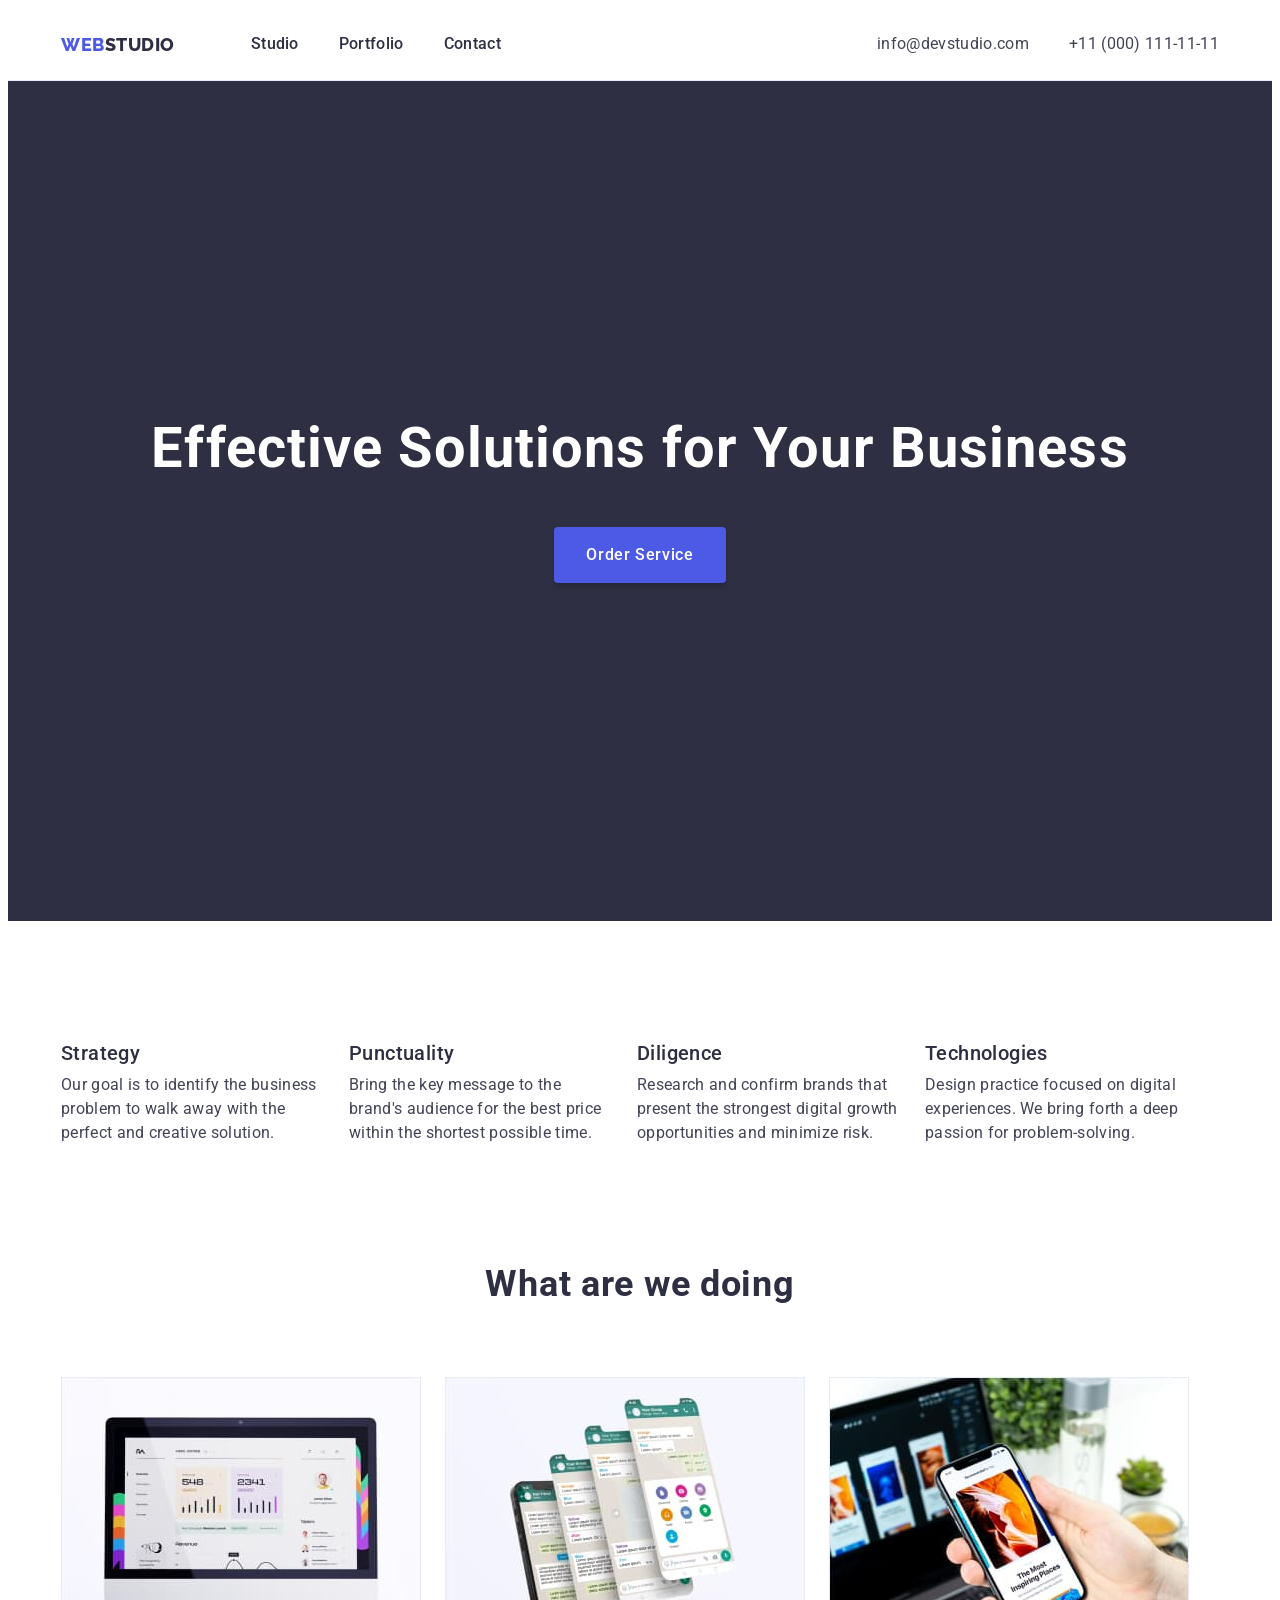
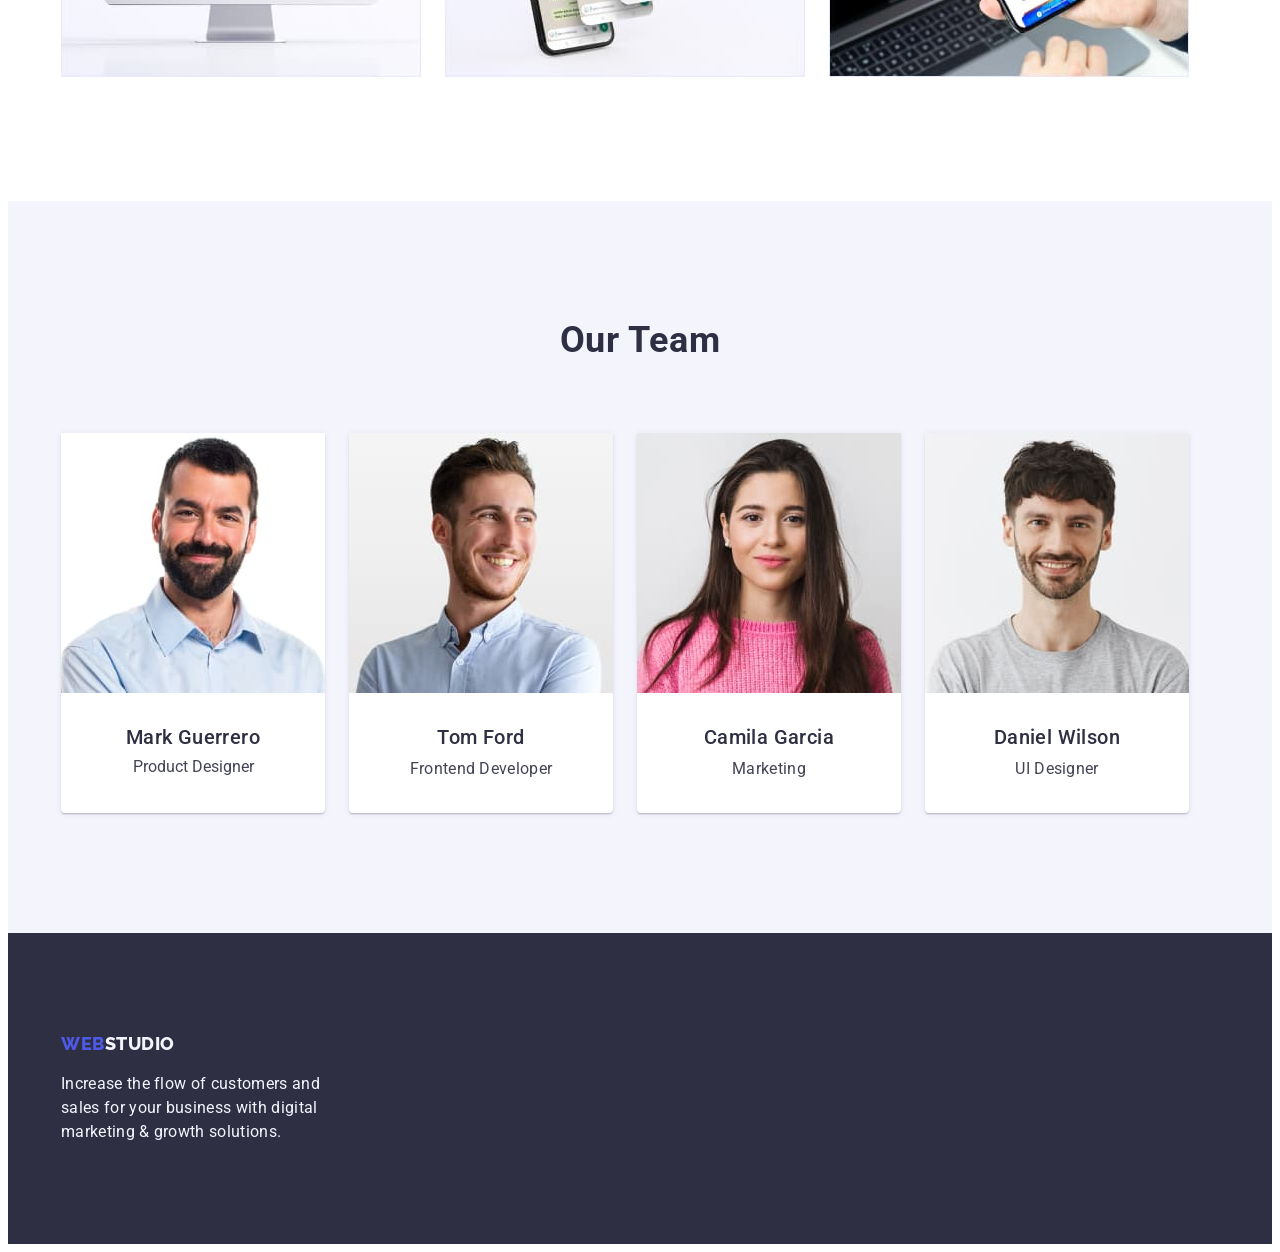
==== index.html @ 2112d513 "Update index.html" ====
<!DOCTYPE html>
<html lang="en">
  <head>
    <meta charset="UTF-8" />
    <meta name="viewport" content="width=device-width, initial-scale=1.0" />
    <link rel="stylesheet" href="css/styles.css" />
    <link
      href="https://fonts.googleapis.com/css2?family=Raleway:wght@800&family=Roboto:wght@400;500;700;900&display=swap"
      rel="stylesheet"
    />
    <link
      rel="stylesheet"
      href="/node_modules/modern-normalize/modern-normalize.css"
    />
    <title>Webstudio - Home Page</title>
  </head>
  <body>
    <header>
      <div class="container">
        <a class="logo" href="./">Web<span class="accent">Studio</span> </a>
        <nav>
          <ul class="nav-links">
            <li class="text-m-500">
              <a class="link" href="./studio">Studio</a>
            </li>
            <li class="text-m-500">
              <a class="link" href="./portfolio">Portfolio</a>
            </li>
            <li class="text-m-500">
              <a a class="link" href="./contact">Contact</a>
            </li>
          </ul>
        </nav>
        <ul class="contact">
          <li class="text-m">
            <a class="link" href="mailto:info@devstudio.com"
              >info@devstudio.com</a
            >
          </li>
          <li class="text-m">
            <a class="link" href="tel:+11(000)111-11-11">+11 (000) 111-11-11</a>
          </li>
        </ul>
      </div>
    </header>
    <main>
      <section class="hero section">
        <h1 class="header-xl">Effective Solutions for Your Business</h1>
        <button class="hero-button text-btn" type="button">
          Order Service
        </button>
      </section>
      <section class="strong-sides section">
        <div class="container">
          <ul>
            <li class="strong-side">
              <h3 class="header-s">Strategy</h3>
              <p class="text-m">
                Our goal is to identify the business problem to walk away with
                the perfect and creative solution.
              </p>
            </li>
            <li class="strong-side">
              <h3 class="header-s">Punctuality</h3>
              <p class="text-m">
                Bring the key message to the brand's audience for the best price
                within the shortest possible time.
              </p>
            </li>
            <li class="strong-side">
              <h3 class="header-s">Diligence</h3>
              <p class="text-m">
                Research and confirm brands that present the strongest digital
                growth opportunities and minimize risk.
              </p>
            </li>
            <li class="strong-side">
              <h3 class="header-s">Technologies</h3>
              <p class="text-m">
                Design practice focused on digital experiences. We bring forth a
                deep passion for problem-solving.
              </p>
            </li>
          </ul>
        </div>
      </section>
      <section class="our-job section">
        <div class="container">
        <h2 class="header-m">What are we doing</h2>
        <ul class="our-job-container">
          <li>
            <img
              width="360"
              height="300"
              src="./images/img1.jpg"
              alt="The image depicts a computer monitor screen with an open application in the background."
            />
          </li>
          <li>
            <img
              width="360"
              height="300"
              src="./images/img2.jpg"
              alt="The cross-section of the WhatsApp application on a phone."
            />
          </li>
          <li>
            <img
              width="360"
              height="300"
              src="./images/img3.jpg"
              alt="The person holding a phone with an open web page. In the background, a website design is visible in a graphic design program."
            />
          </li>
        </ul>
      </section>
      <section class="team-presentation section">
        <div class="container">
        <h2 class="header-m">Our Team</h2>
        <ul>
          <li class="team-member">
            <img
              width="264"
              height="260"
              src="./images/img4.jpg"
              alt="Mark Guerrero, product designer"
            />
            <div class="team-member-text">
              <h3 class="header-s">Mark Guerrero</h3>
              <p>Product Designer</p>
            </div>
          </li>
          <li class="team-member">
            <img
              width="264"
              height="260"
              src="./images/img5.jpg"
              alt="Tom Ford, frontend developer"
            />
            <div class="team-member-text">
              <h3 class="header-s">Tom Ford</h3>
              <p class="text-m">Frontend Developer</p>
            </div>
          </li>
          <li class="team-member">
            <img
              width="264"
              height="260"
              src="./images/img6.jpg"
              alt="Camila Gracia, marketing"
            />
            <div class="team-member-text">
              <h3 class="header-s">Camila Garcia</h3>
              <p class="text-m">Marketing</p>
            </div>
          </li>
          <li class="team-member">
            <img
              width="264"
              height="260"
              src="./images/img7.jpg"
              alt="Daniel Wilson, UI designer"
            />
            <div class="team-member-text">
              <h3 class="header-s">Daniel Wilson</h3>
              <p class="text-m">UI Designer</p>
            </div>
          </li>
        </ul>
      </div>
    </div>
      </section>
    </main>
    <footer class="footer">
      <div class="container">
      <a class="logo" href="./">Web<span class="accent">Studio</span> </a>
      <p class="text-m footer-text">
        Increase the flow of customers and sales for your business with digital
        marketing & growth solutions.
      </p>
    </div>
    </footer>
  </body>
</html>
---- css/styles.css ----
/* Variables */
:root {
  --iris: #4d5ae5; /* Primary Brand*/
  --ocean: #404bbf; /* Pressed state*/
  --navyblue: #2e2f42; /* Dark*/
  --green: #31d0aa; /* Success*/
  --slate: #434455; /* Text*/
  --lightslate: #8e8f99; /* Subtle text*/
  --cornflower: #e7e9fc; /* Accent*/
  --cloud: #f4f4fd; /* Light*/
  --navybluemodal: #2e2f4266; /* Modal overlay*/
  --grey: #2e2f42; /* Hero background*/
  --white: #fff; /* White background*/
  --dairy: #fcfcfc; /* Modal background*/
}

/* Reset styles */

ul {
  list-style: none;
  margin: 0;
  padding: 0;
}
p {
  margin: 0;
}
h1,
h2,
h3,
h4,
h5,
h6 {
  margin: 0;
}

/* Typography */
.header-xl {
  font-family: "Roboto", sans-serif;
  font-size: 56px;
  font-weight: 700;
  line-height: 1.07;
  letter-spacing: 1.12px;
  text-align: center;
}
.header-m {
  font-family: "Roboto", sans-serif;
  font-size: 36px;
  font-weight: 700;
  line-height: 1.11;
  letter-spacing: 0.72px;
  color: var(--navyblue);
  text-align: center;
}
.header-s {
  font-family: "Roboto", sans-serif;
  font-size: 20px;
  font-weight: 500;
  line-height: 1.2;
  letter-spacing: 0.4px;
  color: var(--navyblue);
}
.text-m {
  font-family: "Roboto", sans-serif;
  font-size: 16px;
  line-height: 1.5;
  letter-spacing: 0.32px;
  color: var(--slate, #434455);
}
.text-s {
  font-family: "Roboto", sans-serif;
  font-size: 12px;
  line-height: 1.16;
  letter-spacing: 0.48px;
}
.text-m-500 {
  font-family: "Roboto", sans-serif;
  font-weight: 500;
  font-size: 16px;
  line-height: 1.5;
  letter-spacing: 0.32px;
}
.text-btn {
  font-family: "Roboto", sans-serif;
  font-weight: 500;
  font-size: 16px;
  line-height: 1.5;
  letter-spacing: 0.64px;
}
.text-link {
  font-family: "Roboto", sans-serif;
  font-size: 12px;
  line-height: 1.33;
  letter-spacing: 0.48px;
  text-decoration: underline;
}

/* Main CSS */

/* Global styles */

body {
  font-family: "Roboto", sans-serif;
  color: var(--navyblue);
}
.container {
  width: 100%;
  max-width: 1158px;
  padding: 0 15px;
  margin: 0 auto;
}
header {
  height: 72px;
  border-bottom: 1px solid var(--cornflower, #e7e9fc);
  background: var(--white, #fff);
}
header .container {
  height: 100%;
  display: flex;
  margin: 0 auto;
  align-items: center;
}
/* img {
  width: 100%;
} */

.hero-button,
.filter-button {
  cursor: pointer;
}

.logo {
  font-family: "Raleway", sans-serif;
  text-decoration: none;
  color: var(--iris);
  font-size: 18px;
  font-weight: 800;
  line-height: 21px;
  letter-spacing: 0.54px;
  text-transform: uppercase;
}
.logo .accent {
  color: var(--navyblue);
}
.nav-links {
  padding: 0;
  margin: 0;
  list-style: none;
  display: flex;
  gap: 40px;
  margin-left: 76px;
}

.nav-links .link {
  text-decoration: none;
  color: var(--navyblue);
}

.nav-links .link:hover {
  color: var(--ocean);
}
.nav-links .link:focus {
  color: var(--ocean);
}
.contact {
  padding: 0;
  margin: 0;
  list-style: none;
  display: flex;
  gap: 40px;
  margin-left: auto;
}
.contact .link {
  text-decoration: none;
  color: var(--slate);
}
.contact .link:hover,
.contact .link:focus {
  color: var(--ocean, #404bbf);
}

.footer {
  background-color: var(--navyblue);
  padding-block: 100px;
}
.footer > .container {
  display: flex;
  flex-direction: column;
  gap: 18px;
}
.footer .logo .accent {
  color: var(--cloud);
}
.footer .footer-text {
  color: var(--cloud);
  width: 264px;
}
.section {
  padding-block: 120px;
}

/* Home */
.hero {
  background-color: var(--navyblue);
  display: flex;
  flex-direction: column;
  justify-content: center;
  align-items: center;
  gap: 48px;
  height: 600px;
}
.hero .header-xl {
  color: var(--white, #fff);
  margin: 0;
}
.hero .hero-button {
  color: var(--white);
  border: none;
  padding: 16px 32px;
  border-radius: 4px;
  background: var(--iris, #4d5ae5);
  box-shadow: 0px 4px 4px 0px rgba(0, 0, 0, 0.15);
}
.hero .hero-button:hover,
.hero .hero-button:focus {
  background: var(--ocean, #404bbf);
}
.team-presentation {
  background-color: var(--cloud);
}
.team-member .team-member-text h3 {
  color: var(--navyblue, #2e2f42);
}
.team-member .team-member-text p {
  color: var(--slate, #434455);
}
.strong-sides {
  width: 100%;
}
.strong-side {
  display: flex;
  flex-direction: column;
  gap: 8px;
}
.strong-sides ul {
  display: flex;
  justify-content: center;
  gap: 24px;
}
.strong-sides ul .strong-side {
  width: 264px;
}
.strong-sides .container {
  display: flex;
}
.our-job {
  padding-top: 0;
}
.our-job > .container {
  display: flex;
  flex-direction: column;
  gap: 72px;
}
.our-job > .container > .our-job-container {
  display: flex;
  gap: 24px;
}

.team-presentation > .container {
  display: flex;
  flex-direction: column;
  gap: 72px;
}
.team-presentation > .container > ul {
  display: flex;
  gap: 24px;
}
.team-member {
  display: flex;
  flex-direction: column;
  gap: 32px;
  background-color: white;
  padding-bottom: 32px;
  border-radius: 0px 0px 4px 4px;
  background: var(--white, #fff);
  box-shadow: 0px 2px 1px 0px rgba(46, 47, 66, 0.08),
    0px 1px 1px 0px rgba(46, 47, 66, 0.16),
    0px 1px 6px 0px rgba(46, 47, 66, 0.08);
}
.team-member > .team-member-text {
  display: flex;
  flex-direction: column;
  gap: 8px;
  justify-content: center;
  align-items: center;
}

/* Portfolio */
.filters {
  list-style: none;
  display: flex;
  gap: 24px;
}
.filters .filter-button {
  padding: 12px 24px;
  color: var(--iris);
  border-radius: 4px;
  border: 1px solid var(--cornflower, #e7e9fc);
  background: var(--cloud, #f4f4fd);
}
.filters .filter-button:hover,
.filters .filter-button:focus {
  color: var(--white, #fff);
  background: var(--ocean, #404bbf);
  box-shadow: 0px 2px 2px 0px rgba(0, 0, 0, 0.12),
    0px 2px 1px 0px rgba(0, 0, 0, 0.08), 0px 3px 1px 0px rgba(0, 0, 0, 0.1);
}
.projects {
  padding-top: 96px;
  padding-bottom: 120px;
}
.projects > .container {
  display: flex;
  flex-direction: column;
  gap: 72px;

  align-items: center;
}
.projects-container {
  display: grid;
  grid-template-columns: repeat(3, 1fr);
  grid-template-rows: repeat(3, 1fr);
  row-gap: 48px;
  column-gap: 24px;
}
.projects-container > .project {
  display: flex;
  width: 360px;
  padding-bottom: 32px;
  flex-direction: column;
  align-items: flex-start;
  gap: 32px;
  flex-shrink: 0;
  border: 1px solid var(--cornflower, #e7e9fc);
  background: var(--white, #fff);
}
.projects-container > .project > .project-text {
  display: flex;
  padding: 0px 16px;
  flex-direction: column;
  justify-content: center;
  align-items: flex-start;
  gap: 8px;
  align-self: stretch;
}
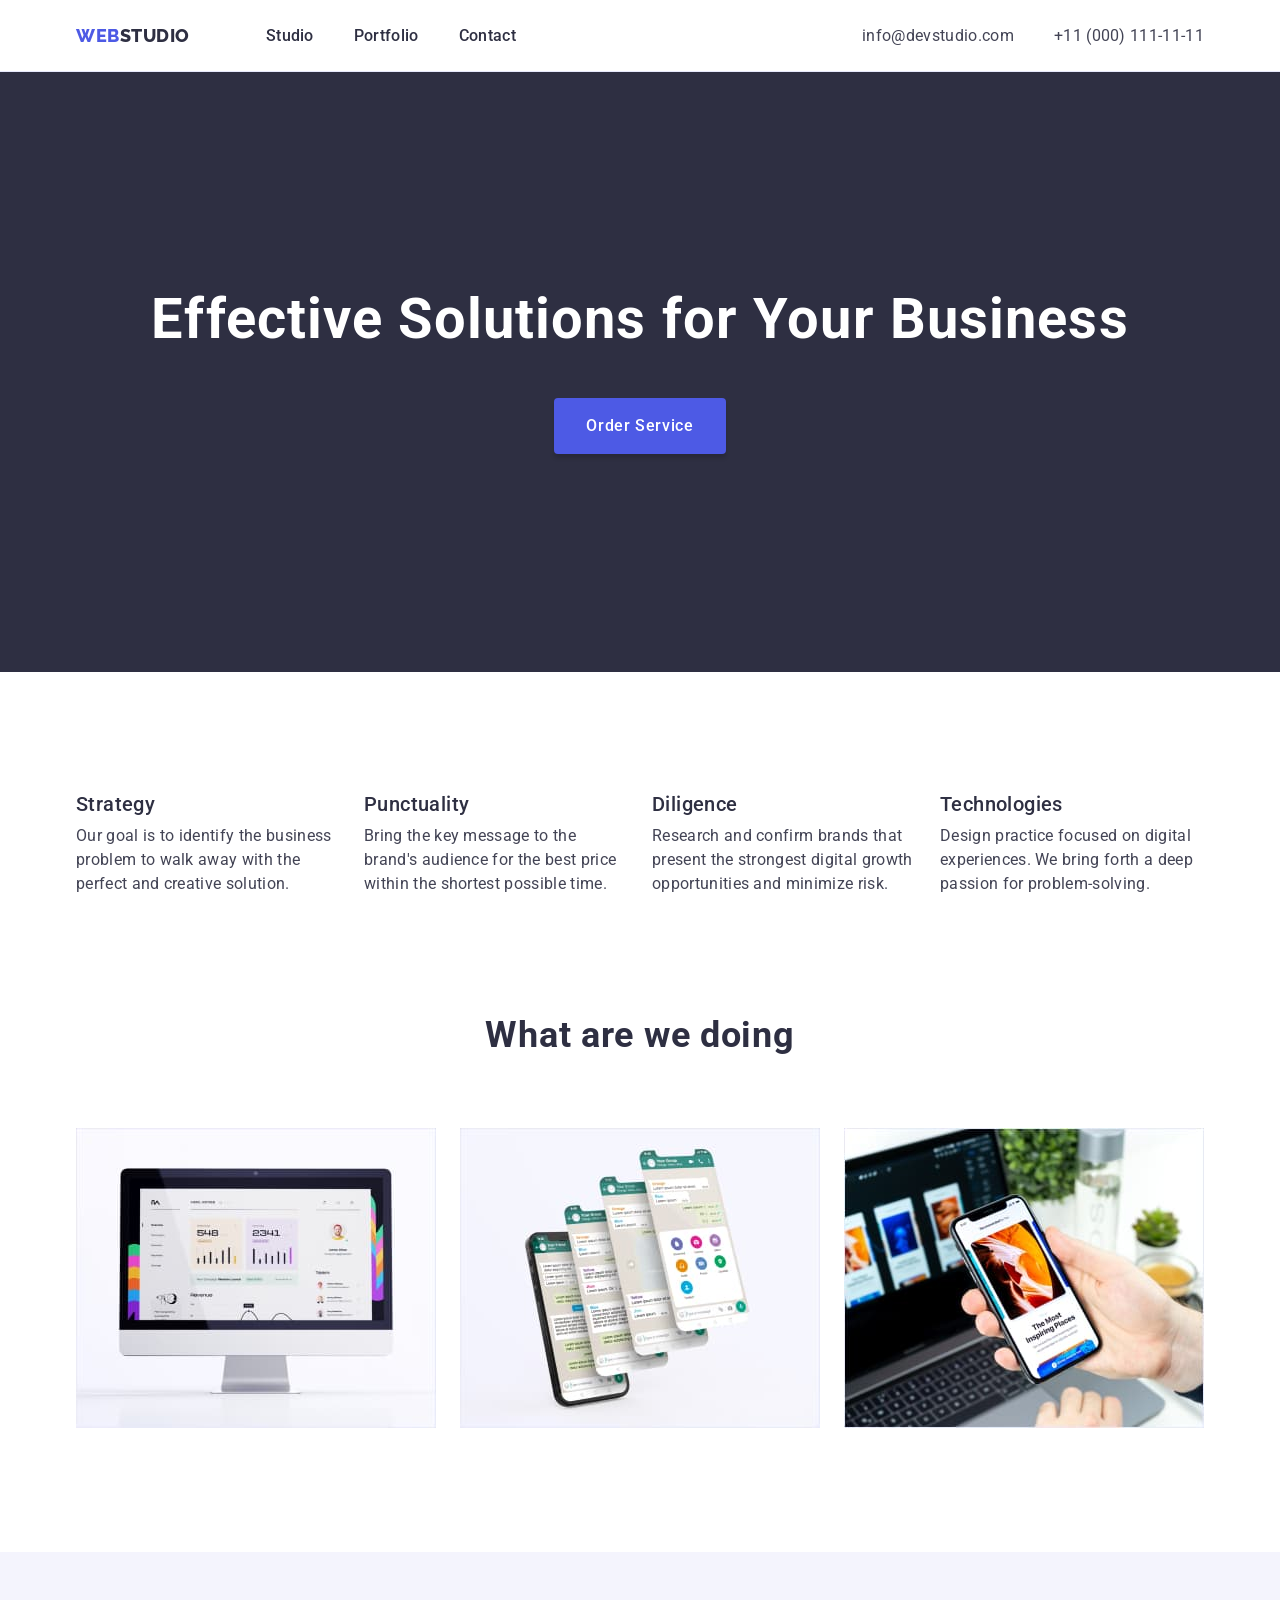
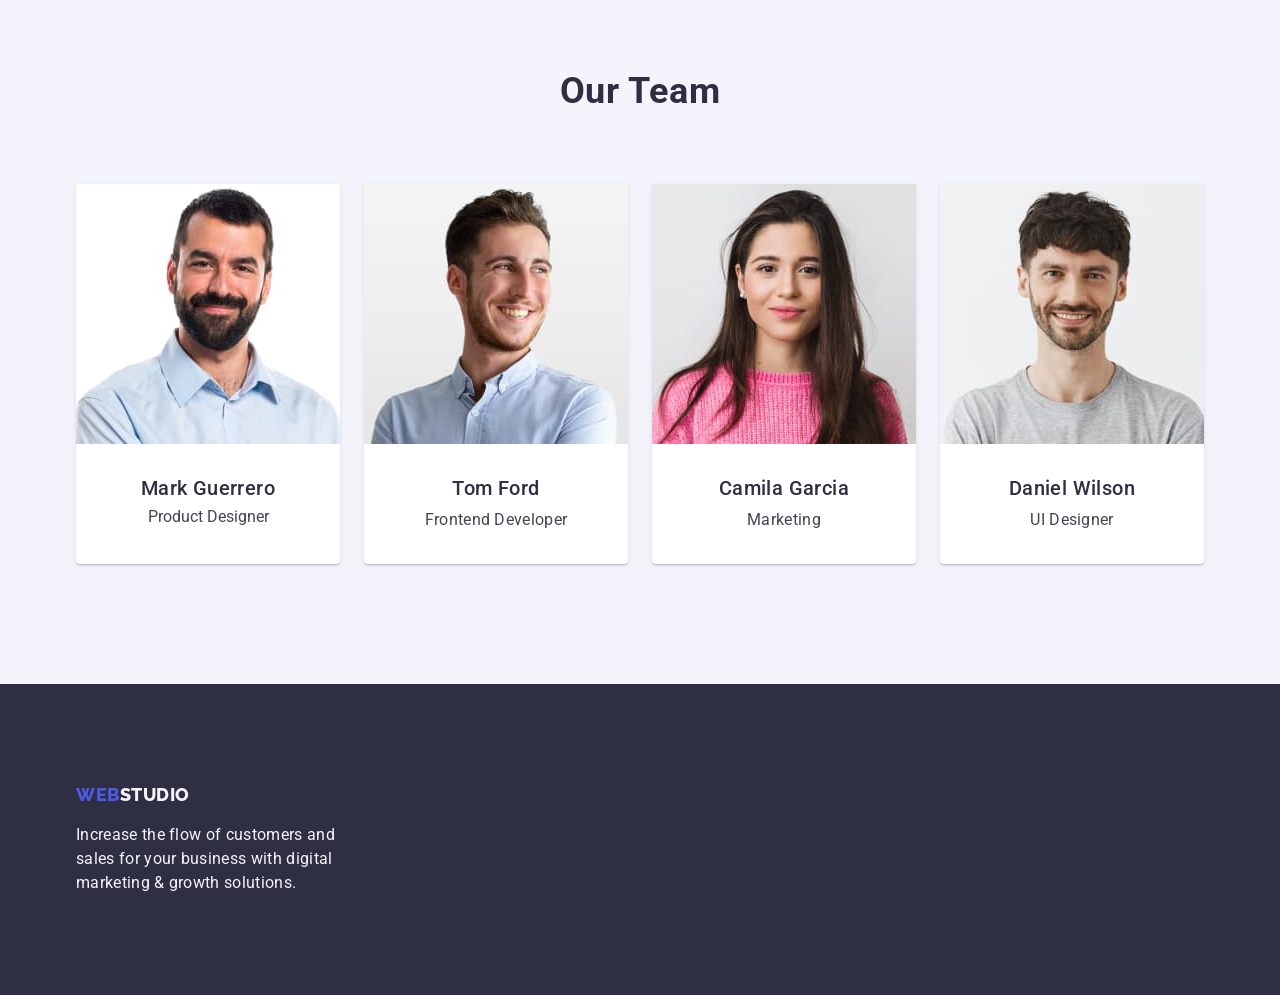
==== commit cd9b8972: "modern normalize" ====
--- a/index.html
+++ b/index.html
@@ -3,15 +3,15 @@
   <head>
     <meta charset="UTF-8" />
     <meta name="viewport" content="width=device-width, initial-scale=1.0" />
+    <link href="
+https://cdn.jsdelivr.net/npm/modern-normalize@2.0.0/modern-normalize.min.css
+" rel="stylesheet">
     <link rel="stylesheet" href="css/styles.css" />
     <link
       href="https://fonts.googleapis.com/css2?family=Raleway:wght@800&family=Roboto:wght@400;500;700;900&display=swap"
       rel="stylesheet"
     />
-    <link
-      rel="stylesheet"
-      href="/node_modules/modern-normalize/modern-normalize.css"
-    />
+    
     <title>Webstudio - Home Page</title>
   </head>
   <body>
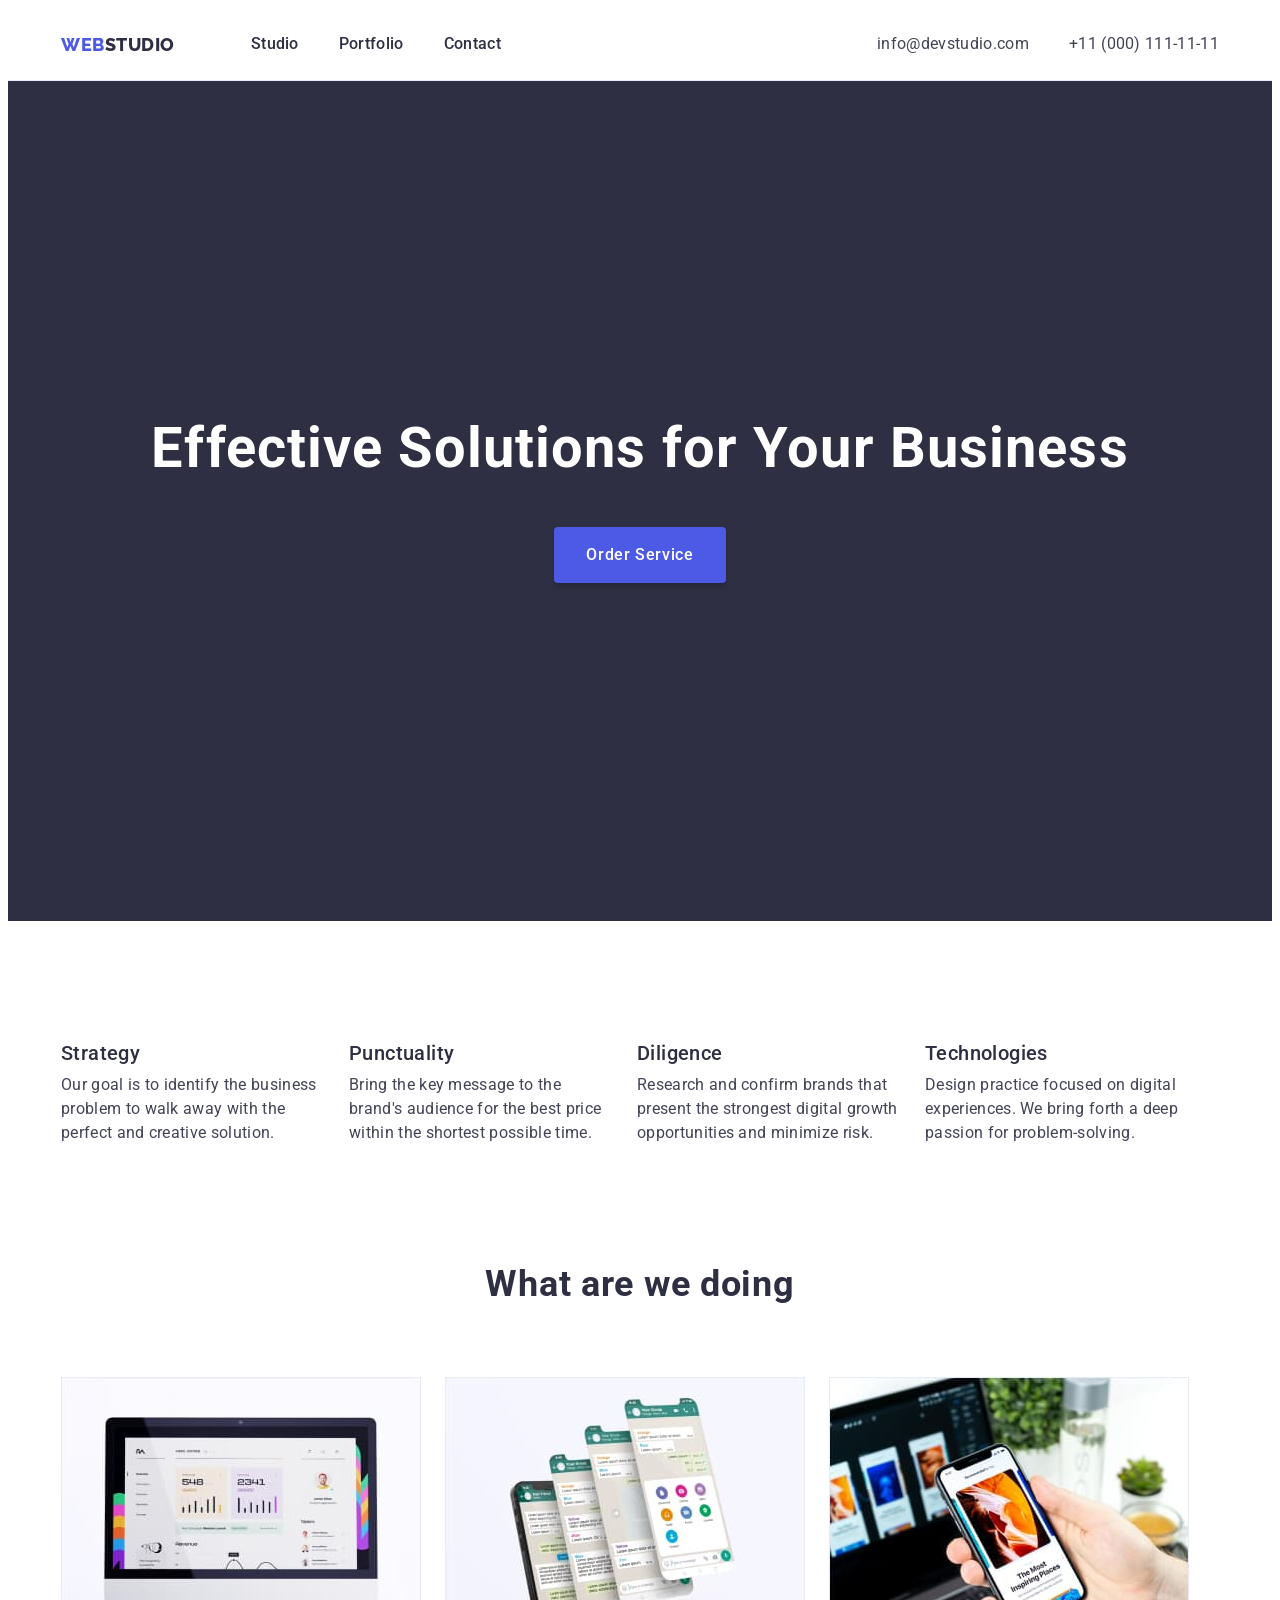
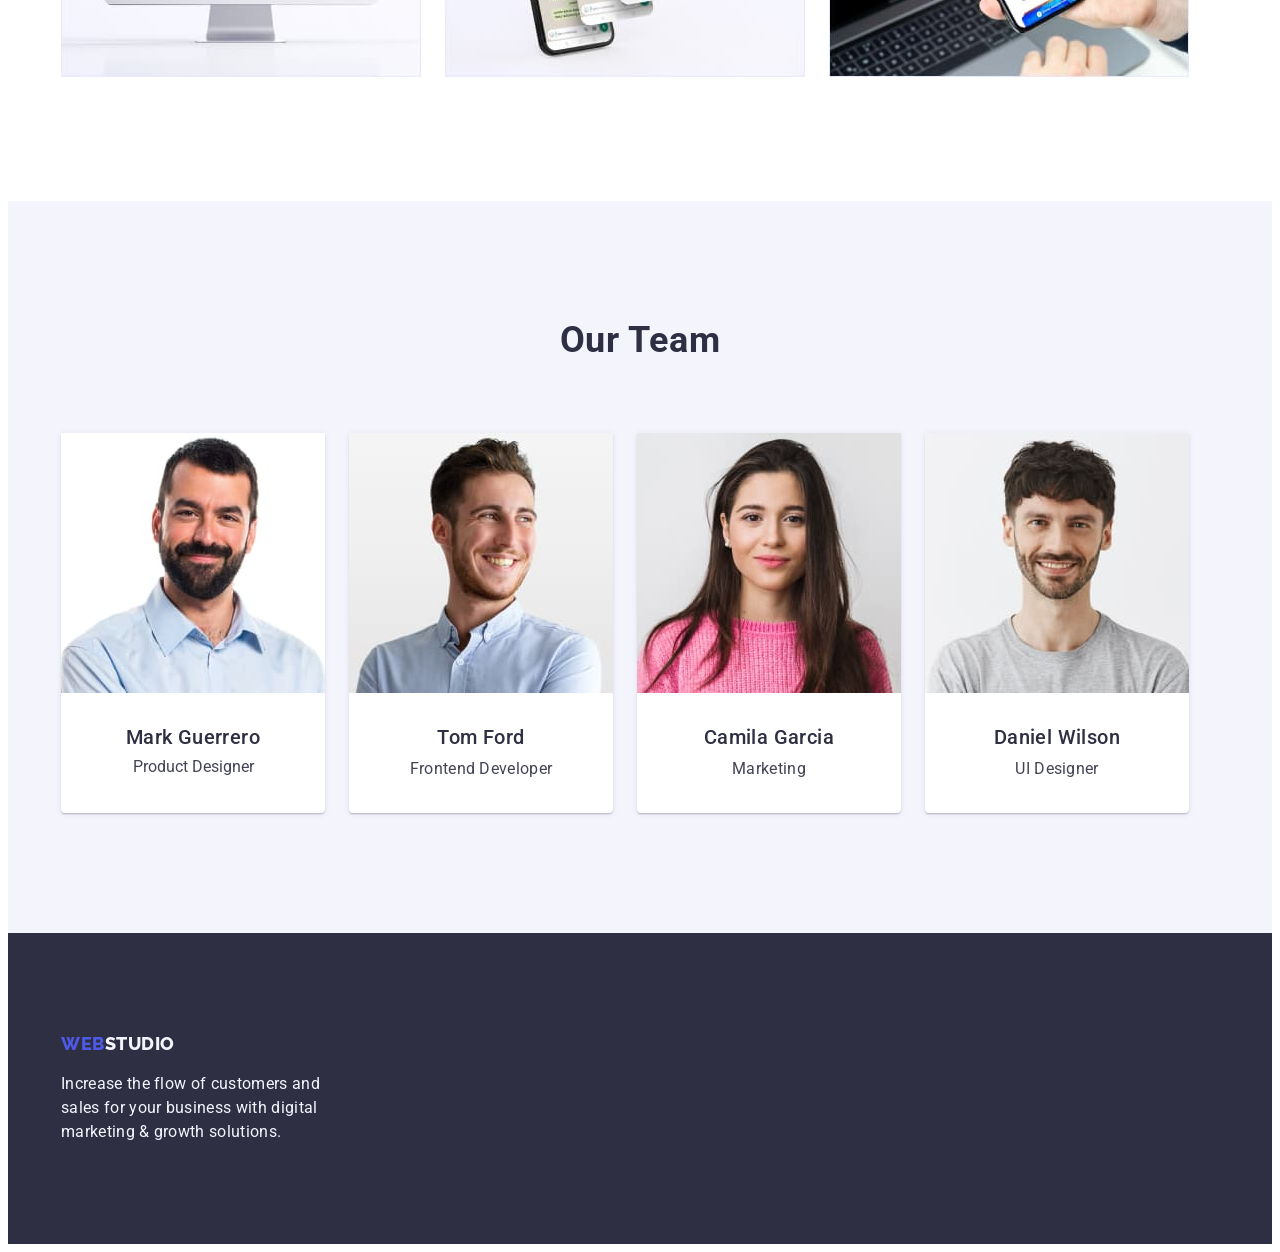
==== commit 30be99b5: "added modern-normalize as import" ====
--- a/index.html
+++ b/index.html
@@ -3,9 +3,7 @@
   <head>
     <meta charset="UTF-8" />
     <meta name="viewport" content="width=device-width, initial-scale=1.0" />
-    <link href="
-https://cdn.jsdelivr.net/npm/modern-normalize@2.0.0/modern-normalize.min.css
-" rel="stylesheet">
+  
     <link rel="stylesheet" href="css/styles.css" />
     <link
       href="https://fonts.googleapis.com/css2?family=Raleway:wght@800&family=Roboto:wght@400;500;700;900&display=swap"
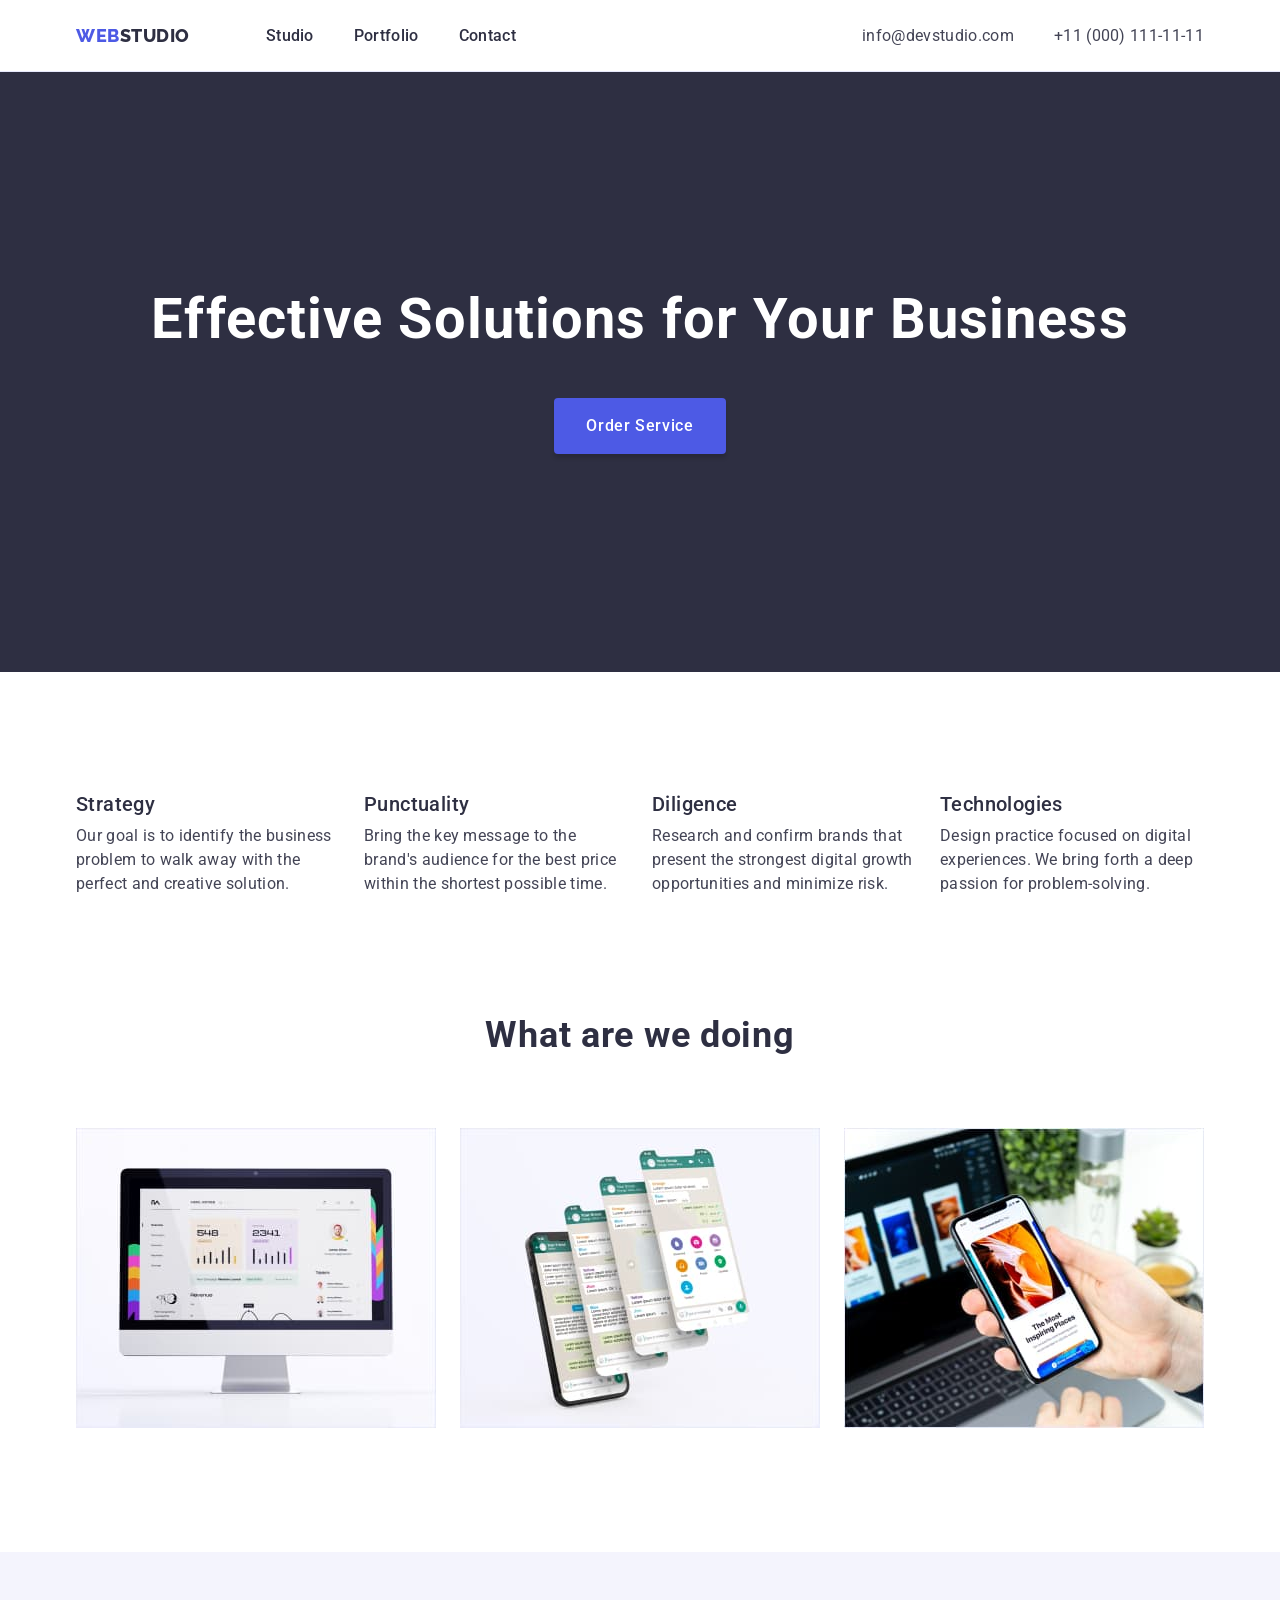
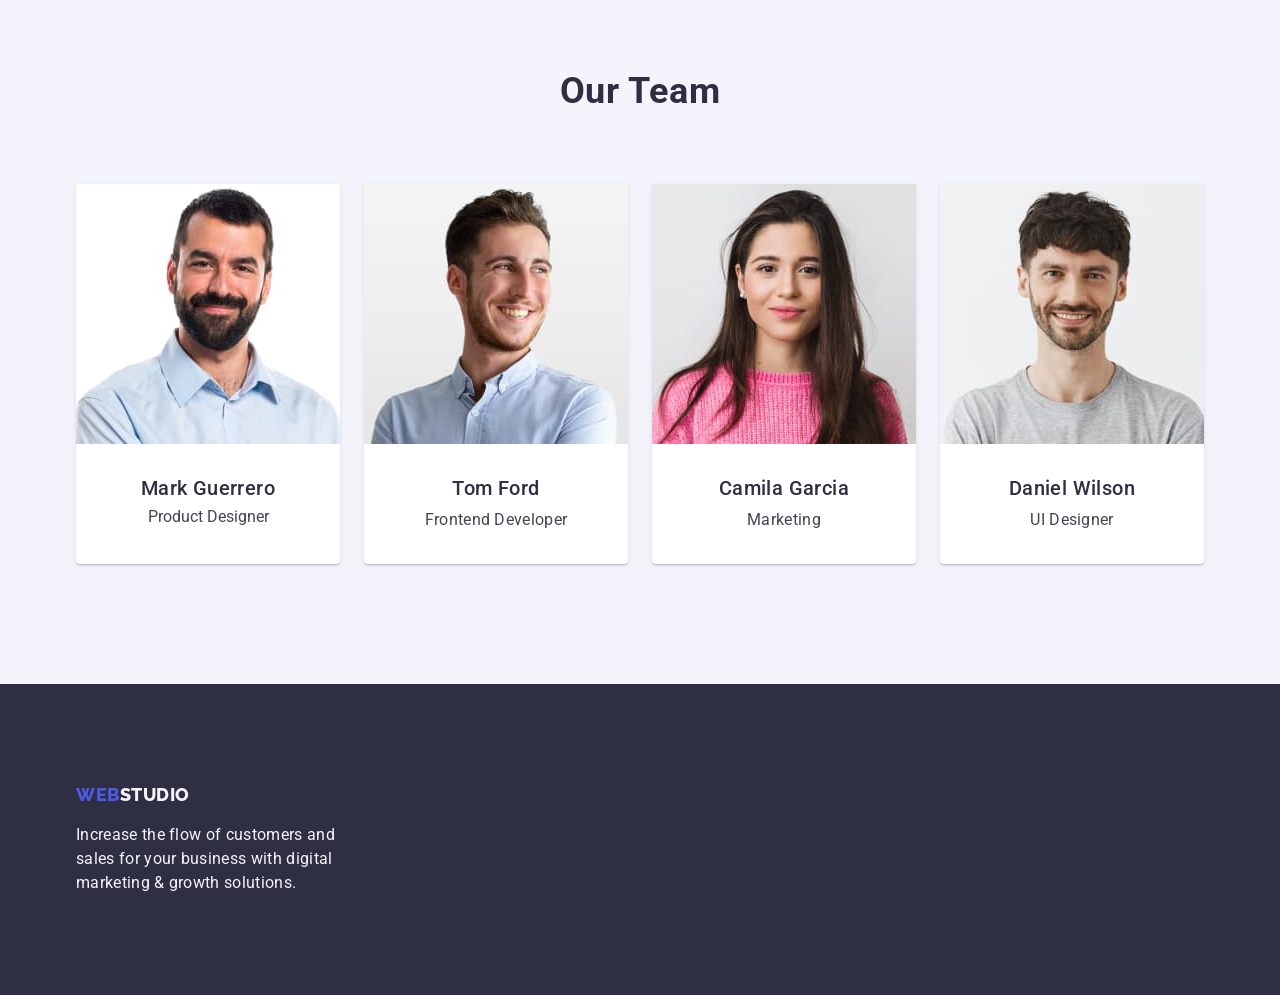
==== commit a2129f85: "added mordern-normalize as cdn" ====
--- a/index.html
+++ b/index.html
@@ -3,7 +3,9 @@
   <head>
     <meta charset="UTF-8" />
     <meta name="viewport" content="width=device-width, initial-scale=1.0" />
-  
+    <link href="
+https://cdn.jsdelivr.net/npm/modern-normalize@2.0.0/modern-normalize.min.css
+" rel="stylesheet">
     <link rel="stylesheet" href="css/styles.css" />
     <link
       href="https://fonts.googleapis.com/css2?family=Raleway:wght@800&family=Roboto:wght@400;500;700;900&display=swap"
--- a/css/styles.css
+++ b/css/styles.css
@@ -0,0 +1,354 @@
+/* Variables */
+:root {
+  --iris: #4d5ae5; /* Primary Brand*/
+  --ocean: #404bbf; /* Pressed state*/
+  --navyblue: #2e2f42; /* Dark*/
+  --green: #31d0aa; /* Success*/
+  --slate: #434455; /* Text*/
+  --lightslate: #8e8f99; /* Subtle text*/
+  --cornflower: #e7e9fc; /* Accent*/
+  --cloud: #f4f4fd; /* Light*/
+  --navybluemodal: #2e2f4266; /* Modal overlay*/
+  --grey: #2e2f42; /* Hero background*/
+  --white: #fff; /* White background*/
+  --dairy: #fcfcfc; /* Modal background*/
+}
+
+/* Reset styles */
+
+ul {
+  list-style: none;
+  margin: 0;
+  padding: 0;
+}
+p {
+  margin: 0;
+}
+h1,
+h2,
+h3,
+h4,
+h5,
+h6 {
+  margin: 0;
+}
+
+/* Typography */
+.header-xl {
+  font-family: "Roboto", sans-serif;
+  font-size: 56px;
+  font-weight: 700;
+  line-height: 1.07;
+  letter-spacing: 1.12px;
+  text-align: center;
+}
+.header-m {
+  font-family: "Roboto", sans-serif;
+  font-size: 36px;
+  font-weight: 700;
+  line-height: 1.11;
+  letter-spacing: 0.72px;
+  color: var(--navyblue);
+  text-align: center;
+}
+.header-s {
+  font-family: "Roboto", sans-serif;
+  font-size: 20px;
+  font-weight: 500;
+  line-height: 1.2;
+  letter-spacing: 0.4px;
+  color: var(--navyblue);
+}
+.text-m {
+  font-family: "Roboto", sans-serif;
+  font-size: 16px;
+  line-height: 1.5;
+  letter-spacing: 0.32px;
+  color: var(--slate, #434455);
+}
+.text-s {
+  font-family: "Roboto", sans-serif;
+  font-size: 12px;
+  line-height: 1.16;
+  letter-spacing: 0.48px;
+}
+.text-m-500 {
+  font-family: "Roboto", sans-serif;
+  font-weight: 500;
+  font-size: 16px;
+  line-height: 1.5;
+  letter-spacing: 0.32px;
+}
+.text-btn {
+  font-family: "Roboto", sans-serif;
+  font-weight: 500;
+  font-size: 16px;
+  line-height: 1.5;
+  letter-spacing: 0.64px;
+}
+.text-link {
+  font-family: "Roboto", sans-serif;
+  font-size: 12px;
+  line-height: 1.33;
+  letter-spacing: 0.48px;
+  text-decoration: underline;
+}
+
+/* Main CSS */
+
+/* Global styles */
+
+body {
+  font-family: "Roboto", sans-serif;
+  color: var(--navyblue);
+}
+.container {
+  width: 100%;
+  max-width: 1158px;
+  padding: 0 15px;
+  margin: 0 auto;
+}
+header {
+  height: 72px;
+  border-bottom: 1px solid var(--cornflower, #e7e9fc);
+  background: var(--white, #fff);
+}
+header .container {
+  height: 100%;
+  display: flex;
+  margin: 0 auto;
+  align-items: center;
+}
+/* img {
+  width: 100%;
+} */
+
+.hero-button,
+.filter-button {
+  cursor: pointer;
+}
+
+.logo {
+  font-family: "Raleway", sans-serif;
+  text-decoration: none;
+  color: var(--iris);
+  font-size: 18px;
+  font-weight: 800;
+  line-height: 21px;
+  letter-spacing: 0.54px;
+  text-transform: uppercase;
+}
+.logo .accent {
+  color: var(--navyblue);
+}
+.nav-links {
+  padding: 0;
+  margin: 0;
+  list-style: none;
+  display: flex;
+  gap: 40px;
+  margin-left: 76px;
+}
+
+.nav-links .link {
+  text-decoration: none;
+  color: var(--navyblue);
+}
+
+.nav-links .link:hover {
+  color: var(--ocean);
+}
+.nav-links .link:focus {
+  color: var(--ocean);
+}
+.contact {
+  padding: 0;
+  margin: 0;
+  list-style: none;
+  display: flex;
+  gap: 40px;
+  margin-left: auto;
+}
+.contact .link {
+  text-decoration: none;
+  color: var(--slate);
+}
+.contact .link:hover,
+.contact .link:focus {
+  color: var(--ocean, #404bbf);
+}
+
+.footer {
+  background-color: var(--navyblue);
+  padding-block: 100px;
+}
+.footer > .container {
+  display: flex;
+  flex-direction: column;
+  gap: 18px;
+}
+.footer .logo .accent {
+  color: var(--cloud);
+}
+.footer .footer-text {
+  color: var(--cloud);
+  width: 264px;
+}
+.section {
+  padding-block: 120px;
+}
+
+/* Home */
+.hero {
+  background-color: var(--navyblue);
+  display: flex;
+  flex-direction: column;
+  justify-content: center;
+  align-items: center;
+  gap: 48px;
+  height: 600px;
+}
+.hero .header-xl {
+  color: var(--white, #fff);
+  margin: 0;
+}
+.hero .hero-button {
+  color: var(--white);
+  border: none;
+  padding: 16px 32px;
+  border-radius: 4px;
+  background: var(--iris, #4d5ae5);
+  box-shadow: 0px 4px 4px 0px rgba(0, 0, 0, 0.15);
+}
+.hero .hero-button:hover,
+.hero .hero-button:focus {
+  background: var(--ocean, #404bbf);
+}
+.team-presentation {
+  background-color: var(--cloud);
+}
+.team-member .team-member-text h3 {
+  color: var(--navyblue, #2e2f42);
+}
+.team-member .team-member-text p {
+  color: var(--slate, #434455);
+}
+.strong-sides {
+  width: 100%;
+}
+.strong-side {
+  display: flex;
+  flex-direction: column;
+  gap: 8px;
+}
+.strong-sides ul {
+  display: flex;
+  justify-content: center;
+  gap: 24px;
+}
+.strong-sides ul .strong-side {
+  width: 264px;
+}
+.strong-sides .container {
+  display: flex;
+}
+.our-job {
+  padding-top: 0;
+}
+.our-job > .container {
+  display: flex;
+  flex-direction: column;
+  gap: 72px;
+}
+.our-job > .container > .our-job-container {
+  display: flex;
+  gap: 24px;
+}
+
+.team-presentation > .container {
+  display: flex;
+  flex-direction: column;
+  gap: 72px;
+}
+.team-presentation > .container > ul {
+  display: flex;
+  gap: 24px;
+}
+.team-member {
+  display: flex;
+  flex-direction: column;
+  gap: 32px;
+  background-color: white;
+  padding-bottom: 32px;
+  border-radius: 0px 0px 4px 4px;
+  background: var(--white, #fff);
+  box-shadow: 0px 2px 1px 0px rgba(46, 47, 66, 0.08),
+    0px 1px 1px 0px rgba(46, 47, 66, 0.16),
+    0px 1px 6px 0px rgba(46, 47, 66, 0.08);
+}
+.team-member > .team-member-text {
+  display: flex;
+  flex-direction: column;
+  gap: 8px;
+  justify-content: center;
+  align-items: center;
+}
+
+/* Portfolio */
+.filters {
+  list-style: none;
+  display: flex;
+  gap: 24px;
+}
+.filters .filter-button {
+  padding: 12px 24px;
+  color: var(--iris);
+  border-radius: 4px;
+  border: 1px solid var(--cornflower, #e7e9fc);
+  background: var(--cloud, #f4f4fd);
+}
+.filters .filter-button:hover,
+.filters .filter-button:focus {
+  color: var(--white, #fff);
+  background: var(--ocean, #404bbf);
+  box-shadow: 0px 2px 2px 0px rgba(0, 0, 0, 0.12),
+    0px 2px 1px 0px rgba(0, 0, 0, 0.08), 0px 3px 1px 0px rgba(0, 0, 0, 0.1);
+}
+.projects {
+  padding-top: 96px;
+  padding-bottom: 120px;
+}
+.projects > .container {
+  display: flex;
+  flex-direction: column;
+  gap: 72px;
+
+  align-items: center;
+}
+.projects-container {
+  display: grid;
+  grid-template-columns: repeat(3, 1fr);
+  grid-template-rows: repeat(3, 1fr);
+  row-gap: 48px;
+  column-gap: 24px;
+}
+.projects-container > .project {
+  display: flex;
+  width: 360px;
+  padding-bottom: 32px;
+  flex-direction: column;
+  align-items: flex-start;
+  gap: 32px;
+  flex-shrink: 0;
+  border: 1px solid var(--cornflower, #e7e9fc);
+  background: var(--white, #fff);
+}
+.projects-container > .project > .project-text {
+  display: flex;
+  padding: 0px 16px;
+  flex-direction: column;
+  justify-content: center;
+  align-items: flex-start;
+  gap: 8px;
+  align-self: stretch;
+}
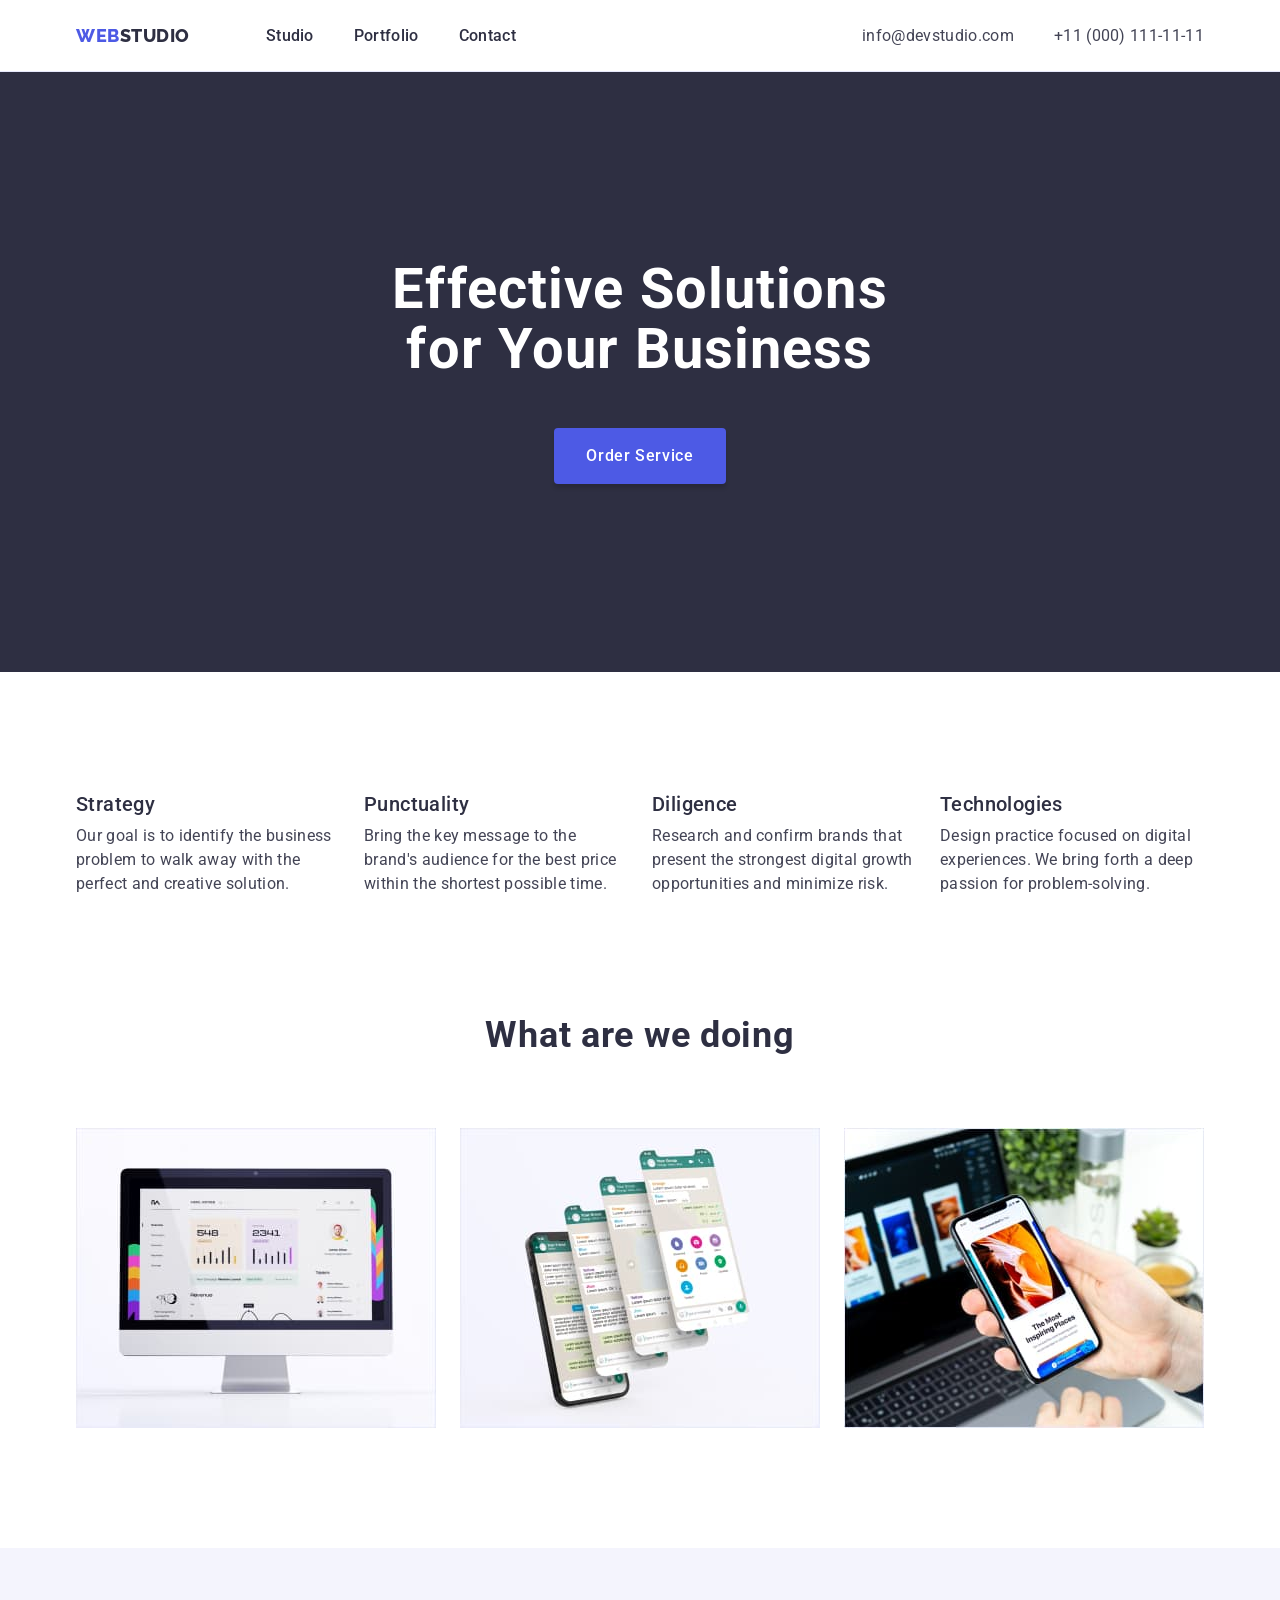
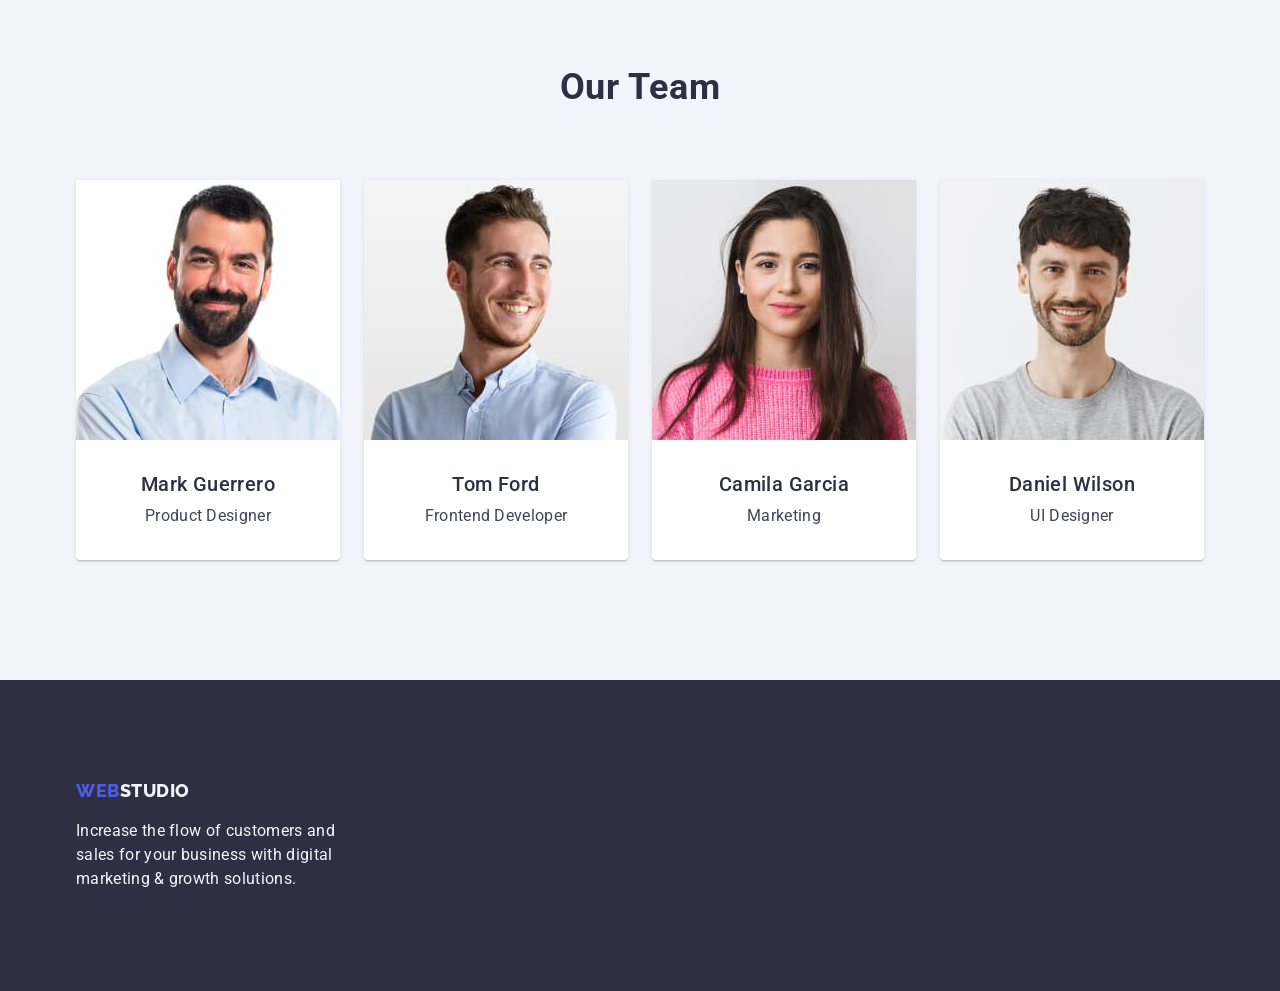
==== commit 3f26bd74: "Deleted display flex where it wasnt necessary" ====
--- a/index.html
+++ b/index.html
@@ -50,9 +50,9 @@
           Order Service
         </button>
       </section>
-      <section class="strong-sides section">
+      <section class="strong-sides-section section">
         <div class="container">
-          <ul>
+          <ul class="strong-sides">
             <li class="strong-side">
               <h3 class="header-s">Strategy</h3>
               <p class="text-m">
@@ -117,7 +117,7 @@
       <section class="team-presentation section">
         <div class="container">
         <h2 class="header-m">Our Team</h2>
-        <ul>
+        <ul class="team-members">
           <li class="team-member">
             <img
               width="264"
@@ -127,7 +127,7 @@
             />
             <div class="team-member-text">
               <h3 class="header-s">Mark Guerrero</h3>
-              <p>Product Designer</p>
+              <p  class="text-m">Product Designer</p>
             </div>
           </li>
           <li class="team-member">
@@ -171,7 +171,7 @@
     </div>
       </section>
     </main>
-    <footer class="footer">
+    <footer>
       <div class="container">
       <a class="logo" href="./">Web<span class="accent">Studio</span> </a>
       <p class="text-m footer-text">
--- a/css/styles.css
+++ b/css/styles.css
@@ -21,15 +21,14 @@
   margin: 0;
   padding: 0;
 }
-p {
-  margin: 0;
-}
+
 h1,
 h2,
 h3,
 h4,
 h5,
-h6 {
+h6,
+p {
   margin: 0;
 }
 
@@ -98,6 +97,20 @@
 
 /* Global styles */
 
+.visually-hidden {
+  position: absolute;
+  width: 1px;
+  height: 1px;
+  margin: -1px;
+  border: 0;
+  padding: 0;
+
+  white-space: nowrap;
+  clip-path: inset(100%);
+  clip: rect(0 0 0 0);
+  overflow: hidden;
+}
+
 body {
   font-family: "Roboto", sans-serif;
   color: var(--navyblue);
@@ -119,13 +132,17 @@
   margin: 0 auto;
   align-items: center;
 }
-/* img {
+img {
   width: 100%;
-} */
-
-.hero-button,
-.filter-button {
+  display: block;
+}
+
+button {
   cursor: pointer;
+}
+
+nav {
+  margin-left: 76px;
 }
 
 .logo {
@@ -141,13 +158,13 @@
 .logo .accent {
   color: var(--navyblue);
 }
+
 .nav-links {
   padding: 0;
   margin: 0;
   list-style: none;
   display: flex;
   gap: 40px;
-  margin-left: 76px;
 }
 
 .nav-links .link {
@@ -155,12 +172,11 @@
   color: var(--navyblue);
 }
 
-.nav-links .link:hover {
-  color: var(--ocean);
-}
+.nav-links .link:hover,
 .nav-links .link:focus {
   color: var(--ocean);
 }
+
 .contact {
   padding: 0;
   margin: 0;
@@ -178,21 +194,18 @@
   color: var(--ocean, #404bbf);
 }
 
-.footer {
+footer {
   background-color: var(--navyblue);
   padding-block: 100px;
 }
-.footer > .container {
-  display: flex;
-  flex-direction: column;
-  gap: 18px;
-}
-.footer .logo .accent {
+
+footer .logo .accent {
   color: var(--cloud);
 }
-.footer .footer-text {
+footer .footer-text {
   color: var(--cloud);
   width: 264px;
+  margin-top: 18px;
 }
 .section {
   padding-block: 120px;
@@ -201,16 +214,15 @@
 /* Home */
 .hero {
   background-color: var(--navyblue);
-  display: flex;
-  flex-direction: column;
-  justify-content: center;
-  align-items: center;
-  gap: 48px;
+  padding: 188px 0px;
   height: 600px;
 }
 .hero .header-xl {
   color: var(--white, #fff);
   margin: 0;
+  width: 496px;
+  margin: 0 auto;
+  margin-bottom: 48px;
 }
 .hero .hero-button {
   color: var(--white);
@@ -219,6 +231,8 @@
   border-radius: 4px;
   background: var(--iris, #4d5ae5);
   box-shadow: 0px 4px 4px 0px rgba(0, 0, 0, 0.15);
+  margin: 0 auto;
+  display: block;
 }
 .hero .hero-button:hover,
 .hero .hero-button:focus {
@@ -233,53 +247,43 @@
 .team-member .team-member-text p {
   color: var(--slate, #434455);
 }
-.strong-sides {
+.strong-sides-section {
   width: 100%;
 }
-.strong-side {
-  display: flex;
-  flex-direction: column;
-  gap: 8px;
-}
-.strong-sides ul {
+
+.strong-sides-section .strong-sides {
   display: flex;
   justify-content: center;
   gap: 24px;
 }
-.strong-sides ul .strong-side {
+.strong-sides-section .strong-sides .strong-side {
   width: 264px;
 }
-.strong-sides .container {
-  display: flex;
-}
+.strong-side > .header-s {
+  margin-bottom: 8px;
+}
+
 .our-job {
   padding-top: 0;
 }
-.our-job > .container {
-  display: flex;
-  flex-direction: column;
-  gap: 72px;
-}
+.our-job .header-m {
+  margin-bottom: 72px;
+}
+
 .our-job > .container > .our-job-container {
   display: flex;
   gap: 24px;
 }
 
-.team-presentation > .container {
-  display: flex;
-  flex-direction: column;
-  gap: 72px;
-}
-.team-presentation > .container > ul {
+.team-presentation .header-m {
+  margin-bottom: 72px;
+}
+.team-presentation .container .team-members {
   display: flex;
   gap: 24px;
 }
 .team-member {
-  display: flex;
-  flex-direction: column;
-  gap: 32px;
   background-color: white;
-  padding-bottom: 32px;
   border-radius: 0px 0px 4px 4px;
   background: var(--white, #fff);
   box-shadow: 0px 2px 1px 0px rgba(46, 47, 66, 0.08),
@@ -287,18 +291,20 @@
     0px 1px 6px 0px rgba(46, 47, 66, 0.08);
 }
 .team-member > .team-member-text {
-  display: flex;
-  flex-direction: column;
-  gap: 8px;
-  justify-content: center;
-  align-items: center;
+  padding: 32px 0;
+  text-align: center;
+}
+.team-member-text > .header-s {
+  margin-bottom: 8px;
 }
 
 /* Portfolio */
 .filters {
   list-style: none;
   display: flex;
+  justify-content: center;
   gap: 24px;
+  margin-bottom: 72px;
 }
 .filters .filter-button {
   padding: 12px 24px;
@@ -318,37 +324,27 @@
   padding-top: 96px;
   padding-bottom: 120px;
 }
-.projects > .container {
-  display: flex;
-  flex-direction: column;
-  gap: 72px;
-
-  align-items: center;
-}
+
 .projects-container {
-  display: grid;
-  grid-template-columns: repeat(3, 1fr);
-  grid-template-rows: repeat(3, 1fr);
+  display: flex;
+  flex-wrap: wrap;
   row-gap: 48px;
   column-gap: 24px;
 }
+
 .projects-container > .project {
   display: flex;
   width: 360px;
-  padding-bottom: 32px;
   flex-direction: column;
-  align-items: flex-start;
-  gap: 32px;
   flex-shrink: 0;
+  flex-basis: calc((100% - 48px) / 3);
+}
+.projects-container > .project > .project-text {
+  padding: 32px 16px;
   border: 1px solid var(--cornflower, #e7e9fc);
+  border-top: 0;
   background: var(--white, #fff);
 }
-.projects-container > .project > .project-text {
-  display: flex;
-  padding: 0px 16px;
-  flex-direction: column;
-  justify-content: center;
-  align-items: flex-start;
-  gap: 8px;
-  align-self: stretch;
-}
+.project-text > .header-s {
+  margin-bottom: 8px;
+}
